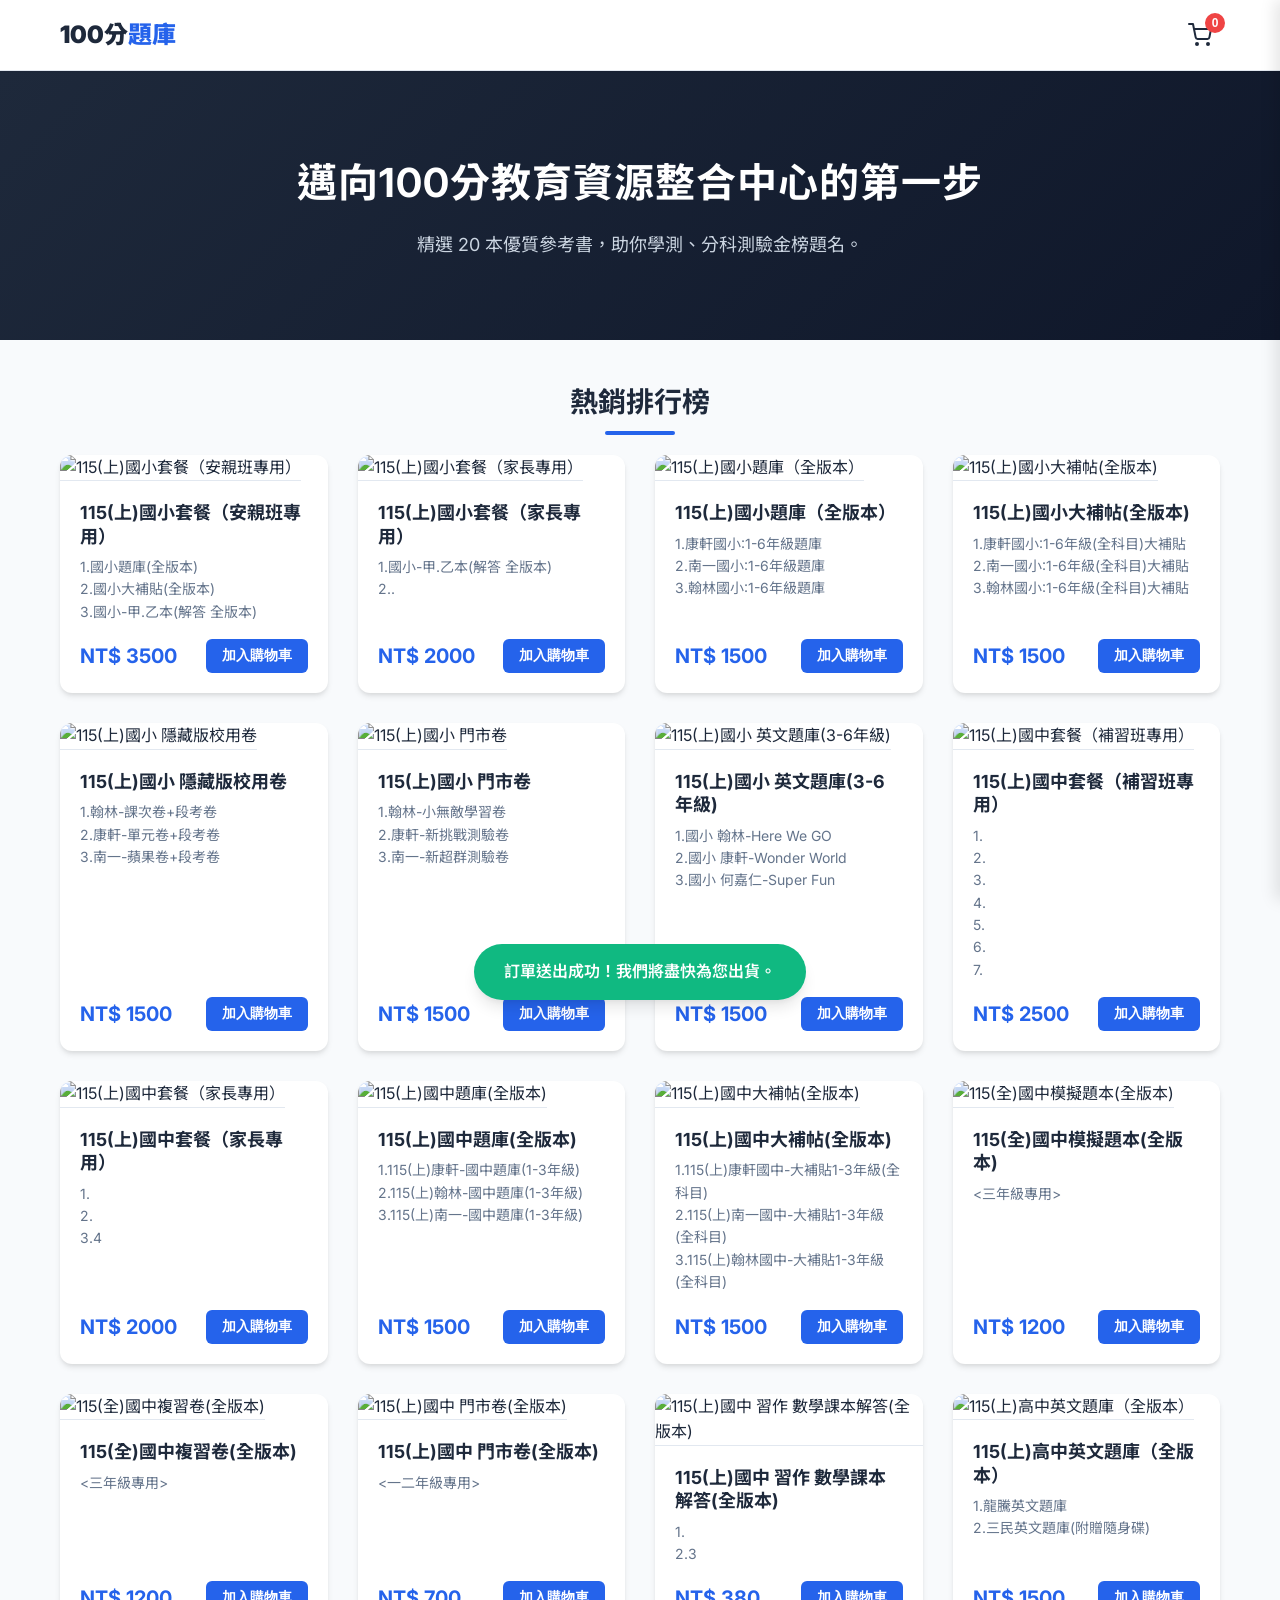
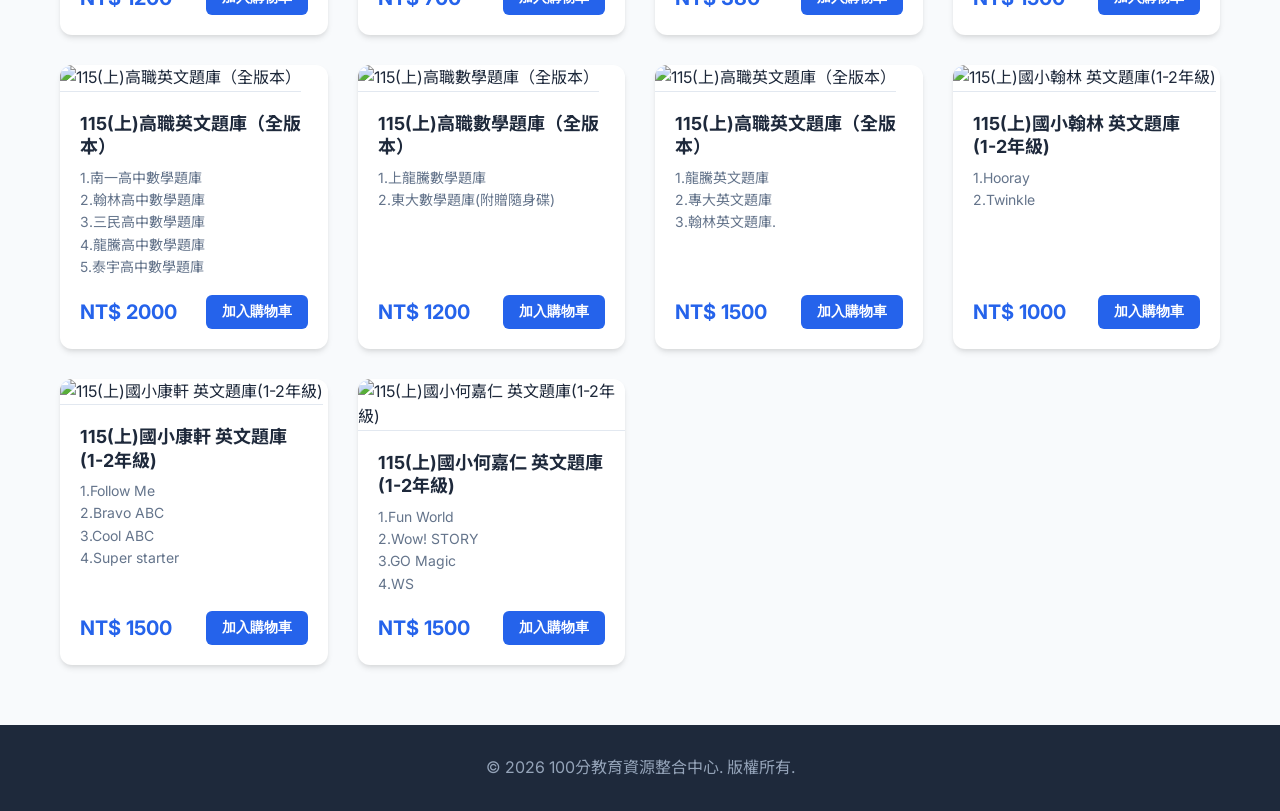
==== index.html @ 084a3f21 "第一版" ====
<!DOCTYPE html>
<html lang="zh-TW">

<head>
    <meta charset="UTF-8">
    <meta name="viewport" content="width=device-width, initial-scale=1.0">
    <title>100分教育資源整合中心 | 專為升學而生</title>
    <!-- Modern Typography from Google Fonts -->
    <link rel="preconnect" href="https://fonts.googleapis.com">
    <link rel="preconnect" href="https://fonts.gstatic.com" crossorigin>
    <link
        href="https://fonts.googleapis.com/css2?family=Inter:wght@400;500;600;700&family=Noto+Sans+TC:wght@400;500;700;900&display=swap"
        rel="stylesheet">
    <link rel="stylesheet" href="styles.css">
</head>

<body>
    <!-- Navbar -->
    <header class="navbar">
        <div class="container navbar-content">
            <h1 class="logo">100分<span>題庫</span></h1>
            <nav>
                <button id="cart-btn" class="cart-btn">
                    <svg xmlns="http://www.w3.org/2000/svg" width="24" height="24" viewBox="0 0 24 24" fill="none"
                        stroke="currentColor" stroke-width="2" stroke-linecap="round" stroke-linejoin="round">
                        <circle cx="9" cy="21" r="1"></circle>
                        <circle cx="20" cy="21" r="1"></circle>
                        <path d="M1 1h4l2.68 13.39a2 2 0 0 0 2 1.61h9.72a2 2 0 0 0 2-1.61L23 6H6"></path>
                    </svg>
                    <span id="cart-count">0</span>
                </button>
            </nav>
        </div>
    </header>

    <!-- Hero Section -->
    <section class="hero">
        <div class="container hero-content">
            <h2>邁向100分教育資源整合中心的第一步</h2>
            <p>精選 20 本優質參考書，助你學測、分科測驗金榜題名。</p>
        </div>
    </section>

    <!-- Main Content -->
    <main class="container">
        <div class="section-title">
            <h3>熱銷排行榜</h3>
        </div>
        <!-- Books Grid -->
        <div id="books-grid" class="books-grid">
            <!-- Books will be injected here by app.js -->
        </div>
    </main>

    <!-- Footer -->
    <footer>
        <div class="container">
            <p>&copy; 2026 100分教育資源整合中心. 版權所有.</p>
        </div>
    </footer>

    <!-- Cart Sidebar -->
    <div id="cart-sidebar" class="cart-sidebar">
        <div class="cart-header">
            <h2>購物車</h2>
            <button id="close-cart-btn" class="close-btn">&times;</button>
        </div>
        <div id="cart-items" class="cart-items">
            <!-- Cart items will be injected here -->
            <p class="empty-cart-msg">您的購物車是空的</p>
        </div>
        <div class="cart-footer">
            <div class="cart-total">
                <span>總計:</span>
                <span id="cart-total-price">NT$ 0</span>
            </div>
            <button id="checkout-btn" class="checkout-btn" disabled>前往結帳 (貨到付款)</button>
        </div>
    </div>

    <!-- Cart Overlay -->
    <div id="cart-overlay" class="cart-overlay"></div>

    <!-- Checkout Modal -->
    <div id="checkout-modal" class="modal">
        <div class="modal-content">
            <span id="close-modal-btn" class="close-btn">&times;</span>
            <h2>填寫收件資訊</h2>
            <p class="payment-note">⚠️ 本店目前僅提供<strong>貨到付款</strong>服務</p>
            <form id="checkout-form">
                <div class="form-group">
                    <label for="name">收件人姓名</label>
                    <input type="text" id="name" required placeholder="例如：王小明">
                </div>
                <div class="form-group">
                    <label for="phone">聯絡電話</label>
                    <input type="tel" id="phone" required placeholder="例如：0912345678">
                </div>
                <div class="form-group">
                    <label for="address">收件地址</label>
                    <input type="text" id="address" required placeholder="請填寫完整地址">
                </div>
                <button type="submit" class="submit-order-btn">確認送出訂單</button>
            </form>
        </div>
    </div>

    <!-- Success Toast -->
    <div id="toast" class="toast">訂單送出成功！我們將盡快為您出貨。</div>

    <!-- Scripts -->
    <script src="data.js"></script>
    <script src="app.js"></script>
</body>

</html>
---- styles.css ----
:root {
    --primary-color: #2563eb;
    --primary-hover: #1d4ed8;
    --secondary-color: #f8fafc;
    --text-color: #1e293b;
    --text-light: #64748b;
    --border-color: #e2e8f0;
    --bg-color: #ffffff;
    --danger-color: #ef4444;
    --success-color: #10b981;
    --border-radius: 12px;
    --shadow-sm: 0 1px 2px 0 rgba(0, 0, 0, 0.05);
    --shadow-md: 0 4px 6px -1px rgba(0, 0, 0, 0.1), 0 2px 4px -1px rgba(0, 0, 0, 0.06);
    --shadow-lg: 0 10px 15px -3px rgba(0, 0, 0, 0.1), 0 4px 6px -2px rgba(0, 0, 0, 0.05);
    --transition: all 0.3s ease;
}

* {
    margin: 0;
    padding: 0;
    box-sizing: border-box;
}

body {
    font-family: 'Inter', 'Noto Sans TC', sans-serif;
    color: var(--text-color);
    background-color: var(--secondary-color);
    line-height: 1.6;
    overflow-x: hidden;
}

.container {
    max-width: 1200px;
    margin: 0 auto;
    padding: 0 20px;
}

/* Navbar */
.navbar {
    background-color: var(--bg-color);
    border-bottom: 1px solid var(--border-color);
    position: sticky;
    top: 0;
    z-index: 100;
    box-shadow: var(--shadow-sm);
}

.navbar-content {
    display: flex;
    justify-content: space-between;
    align-items: center;
    height: 70px;
}

.logo {
    font-size: 24px;
    font-weight: 900;
    color: var(--text-color);
}

.logo span {
    color: var(--primary-color);
}

.cart-btn {
    background: none;
    border: none;
    cursor: pointer;
    position: relative;
    color: var(--text-color);
    transition: var(--transition);
    display: flex;
    align-items: center;
    padding: 8px;
}

.cart-btn:hover {
    color: var(--primary-color);
    transform: scale(1.05);
}

#cart-count {
    position: absolute;
    top: -2px;
    right: -5px;
    background-color: var(--danger-color);
    color: white;
    font-size: 12px;
    font-weight: bold;
    height: 20px;
    min-width: 20px;
    border-radius: 10px;
    display: flex;
    align-items: center;
    justify-content: center;
    padding: 0 4px;
}

/* Hero Section */
.hero {
    background: linear-gradient(135deg, #1e293b 0%, #0f172a 100%);
    color: white;
    padding: 80px 0;
    text-align: center;
    margin-bottom: 40px;
}

.hero h2 {
    font-size: 40px;
    font-weight: 700;
    margin-bottom: 16px;
    letter-spacing: 1px;
}

.hero p {
    font-size: 18px;
    color: #cbd5e1;
    max-width: 600px;
    margin: 0 auto;
}

/* Section Title */
.section-title {
    margin-bottom: 30px;
    text-align: center;
}

.section-title h3 {
    font-size: 28px;
    font-weight: 700;
    display: inline-block;
    position: relative;
}

.section-title h3::after {
    content: '';
    position: absolute;
    width: 50%;
    height: 4px;
    background-color: var(--primary-color);
    bottom: -10px;
    left: 25%;
    border-radius: 2px;
}

/* Books Grid */
.books-grid {
    display: grid;
    grid-template-columns: repeat(auto-fill, minmax(250px, 1fr));
    gap: 30px;
    margin-bottom: 60px;
}

.book-card {
    background-color: var(--bg-color);
    border-radius: var(--border-radius);
    overflow: hidden;
    box-shadow: var(--shadow-md);
    transition: var(--transition);
    display: flex;
    flex-direction: column;
}

.book-card:hover {
    transform: translateY(-8px);
    box-shadow: var(--shadow-lg);
}

.book-img {
    width: 100%;
    height: 350px;
    object-fit: cover;
    border-bottom: 1px solid var(--border-color);
    transition: var(--transition);
}

.book-card:hover .book-img {
    transform: scale(1.02);
}

.book-info {
    padding: 20px;
    flex-grow: 1;
    display: flex;
    flex-direction: column;
}

.book-title {
    font-size: 18px;
    font-weight: 700;
    margin-bottom: 8px;
    line-height: 1.3;
}

.book-desc {
    font-size: 14px;
    color: var(--text-light);
    margin-bottom: 16px;
    flex-grow: 1;
}

.book-footer {
    display: flex;
    justify-content: space-between;
    align-items: center;
    margin-top: auto;
}

.book-price {
    font-size: 20px;
    font-weight: 700;
    color: var(--primary-color);
}

.add-to-cart-btn {
    background-color: var(--primary-color);
    color: white;
    border: none;
    padding: 8px 16px;
    border-radius: 6px;
    font-weight: 600;
    cursor: pointer;
    transition: var(--transition);
    font-size: 14px;
}

.add-to-cart-btn:hover {
    background-color: var(--primary-hover);
}

.add-to-cart-btn:active {
    transform: scale(0.95);
}

/* Footer */
footer {
    background-color: #1e293b;
    color: #94a3b8;
    text-align: center;
    padding: 30px 0;
    margin-top: 40px;
}

/* Cart Sidebar */
.cart-sidebar {
    position: fixed;
    top: 0;
    right: -400px;
    width: 100%;
    max-width: 400px;
    height: 100vh;
    background-color: var(--bg-color);
    box-shadow: -5px 0 15px rgba(0, 0, 0, 0.1);
    z-index: 1000;
    transition: right 0.4s cubic-bezier(0.16, 1, 0.3, 1);
    display: flex;
    flex-direction: column;
}

.cart-sidebar.active {
    right: 0;
}

.cart-overlay {
    position: fixed;
    top: 0;
    left: 0;
    width: 100%;
    height: 100%;
    background-color: rgba(0, 0, 0, 0.5);
    backdrop-filter: blur(3px);
    z-index: 999;
    opacity: 0;
    visibility: hidden;
    transition: var(--transition);
}

.cart-overlay.active {
    opacity: 1;
    visibility: visible;
}

.cart-header {
    padding: 20px;
    border-bottom: 1px solid var(--border-color);
    display: flex;
    justify-content: space-between;
    align-items: center;
}

.close-btn {
    background: none;
    border: none;
    font-size: 28px;
    cursor: pointer;
    color: var(--text-light);
    transition: var(--transition);
    line-height: 1;
}

.close-btn:hover {
    color: var(--danger-color);
}

.cart-items {
    flex-grow: 1;
    padding: 20px;
    overflow-y: auto;
}

.empty-cart-msg {
    text-align: center;
    color: var(--text-light);
    margin-top: 50px;
}

.cart-item {
    display: flex;
    align-items: center;
    margin-bottom: 20px;
    padding-bottom: 20px;
    border-bottom: 1px solid var(--border-color);
    animation: slideIn 0.3s ease;
}

@keyframes slideIn {
    from { opacity: 0; transform: translateX(20px); }
    to { opacity: 1; transform: translateX(0); }
}

.cart-item-img {
    width: 60px;
    height: 80px;
    object-fit: cover;
    border-radius: 4px;
    margin-right: 15px;
}

.cart-item-info {
    flex-grow: 1;
}

.cart-item-title {
    font-weight: 600;
    font-size: 14px;
    margin-bottom: 4px;
}

.cart-item-price {
    color: var(--primary-color);
    font-weight: 600;
    margin-bottom: 8px;
}

.cart-item-controls {
    display: flex;
    align-items: center;
    gap: 10px;
}

.qty-btn {
    background-color: var(--secondary-color);
    border: 1px solid var(--border-color);
    width: 24px;
    height: 24px;
    border-radius: 4px;
    display: flex;
    align-items: center;
    justify-content: center;
    cursor: pointer;
    transition: var(--transition);
}

.qty-btn:hover {
    background-color: #e2e8f0;
}

.cart-item-qty {
    font-size: 14px;
    font-weight: 500;
}

.remove-btn {
    background: none;
    border: none;
    color: var(--danger-color);
    cursor: pointer;
    font-size: 12px;
    margin-left: auto;
    font-weight: 500;
}

.cart-footer {
    padding: 20px;
    border-top: 1px solid var(--border-color);
    background-color: var(--secondary-color);
}

.cart-total {
    display: flex;
    justify-content: space-between;
    font-size: 20px;
    font-weight: 700;
    margin-bottom: 20px;
}

.checkout-btn {
    width: 100%;
    background-color: var(--primary-color);
    color: white;
    border: none;
    padding: 15px;
    border-radius: var(--border-radius);
    font-size: 16px;
    font-weight: 600;
    cursor: pointer;
    transition: var(--transition);
}

.checkout-btn:hover:not(:disabled) {
    background-color: var(--primary-hover);
    transform: translateY(-2px);
    box-shadow: var(--shadow-md);
}

.checkout-btn:disabled {
    background-color: var(--text-light);
    cursor: not-allowed;
    opacity: 0.7;
}

/* Modal */
.modal {
    position: fixed;
    top: 0;
    left: 0;
    width: 100%;
    height: 100%;
    background-color: rgba(0, 0, 0, 0.6);
    backdrop-filter: blur(4px);
    z-index: 2000;
    display: flex;
    align-items: center;
    justify-content: center;
    opacity: 0;
    visibility: hidden;
    transition: var(--transition);
}

.modal.active {
    opacity: 1;
    visibility: visible;
}

.modal-content {
    background-color: var(--bg-color);
    padding: 30px;
    border-radius: var(--border-radius);
    width: 100%;
    max-width: 500px;
    box-shadow: var(--shadow-lg);
    position: relative;
    transform: scale(0.9);
    transition: transform 0.3s cubic-bezier(0.16, 1, 0.3, 1);
}

.modal.active .modal-content {
    transform: scale(1);
}

.modal-content h2 {
    margin-bottom: 10px;
    color: var(--text-color);
}

.payment-note {
    background-color: #fef3c7;
    color: #92400e;
    padding: 10px;
    border-radius: 6px;
    margin-bottom: 20px;
    font-size: 14px;
}

.form-group {
    margin-bottom: 15px;
}

.form-group label {
    display: block;
    margin-bottom: 5px;
    font-weight: 500;
    font-size: 14px;
}

.form-group input {
    width: 100%;
    padding: 10px 12px;
    border: 1px solid var(--border-color);
    border-radius: 6px;
    font-family: inherit;
    transition: var(--transition);
}

.form-group input:focus {
    outline: none;
    border-color: var(--primary-color);
    box-shadow: 0 0 0 3px rgba(37, 99, 235, 0.1);
}

.submit-order-btn {
    width: 100%;
    background-color: var(--success-color);
    color: white;
    border: none;
    padding: 14px;
    border-radius: 6px;
    font-size: 16px;
    font-weight: 600;
    cursor: pointer;
    margin-top: 10px;
    transition: var(--transition);
}

.submit-order-btn:hover {
    background-color: #059669;
}

/* Toast Notification */
.toast {
    position: fixed;
    bottom: -100px;
    left: 50%;
    transform: translateX(-50%);
    background-color: var(--success-color);
    color: white;
    padding: 15px 30px;
    border-radius: 30px;
    font-weight: 600;
    box-shadow: var(--shadow-lg);
    z-index: 3000;
    transition: bottom 0.4s cubic-bezier(0.16, 1, 0.3, 1);
}

.toast.show {
    bottom: 30px;
}

/* Responsive */
@media (max-width: 768px) {
    .books-grid {
        grid-template-columns: repeat(auto-fill, minmax(160px, 1fr));
        gap: 15px;
    }

    .book-img {
        height: 250px;
    }

    .book-title {
        font-size: 16px;
    }
    
    .book-info {
        padding: 12px;
    }
    
    .hero {
        padding: 40px 0;
    }
    
    .hero h2 {
        font-size: 28px;
    }
}
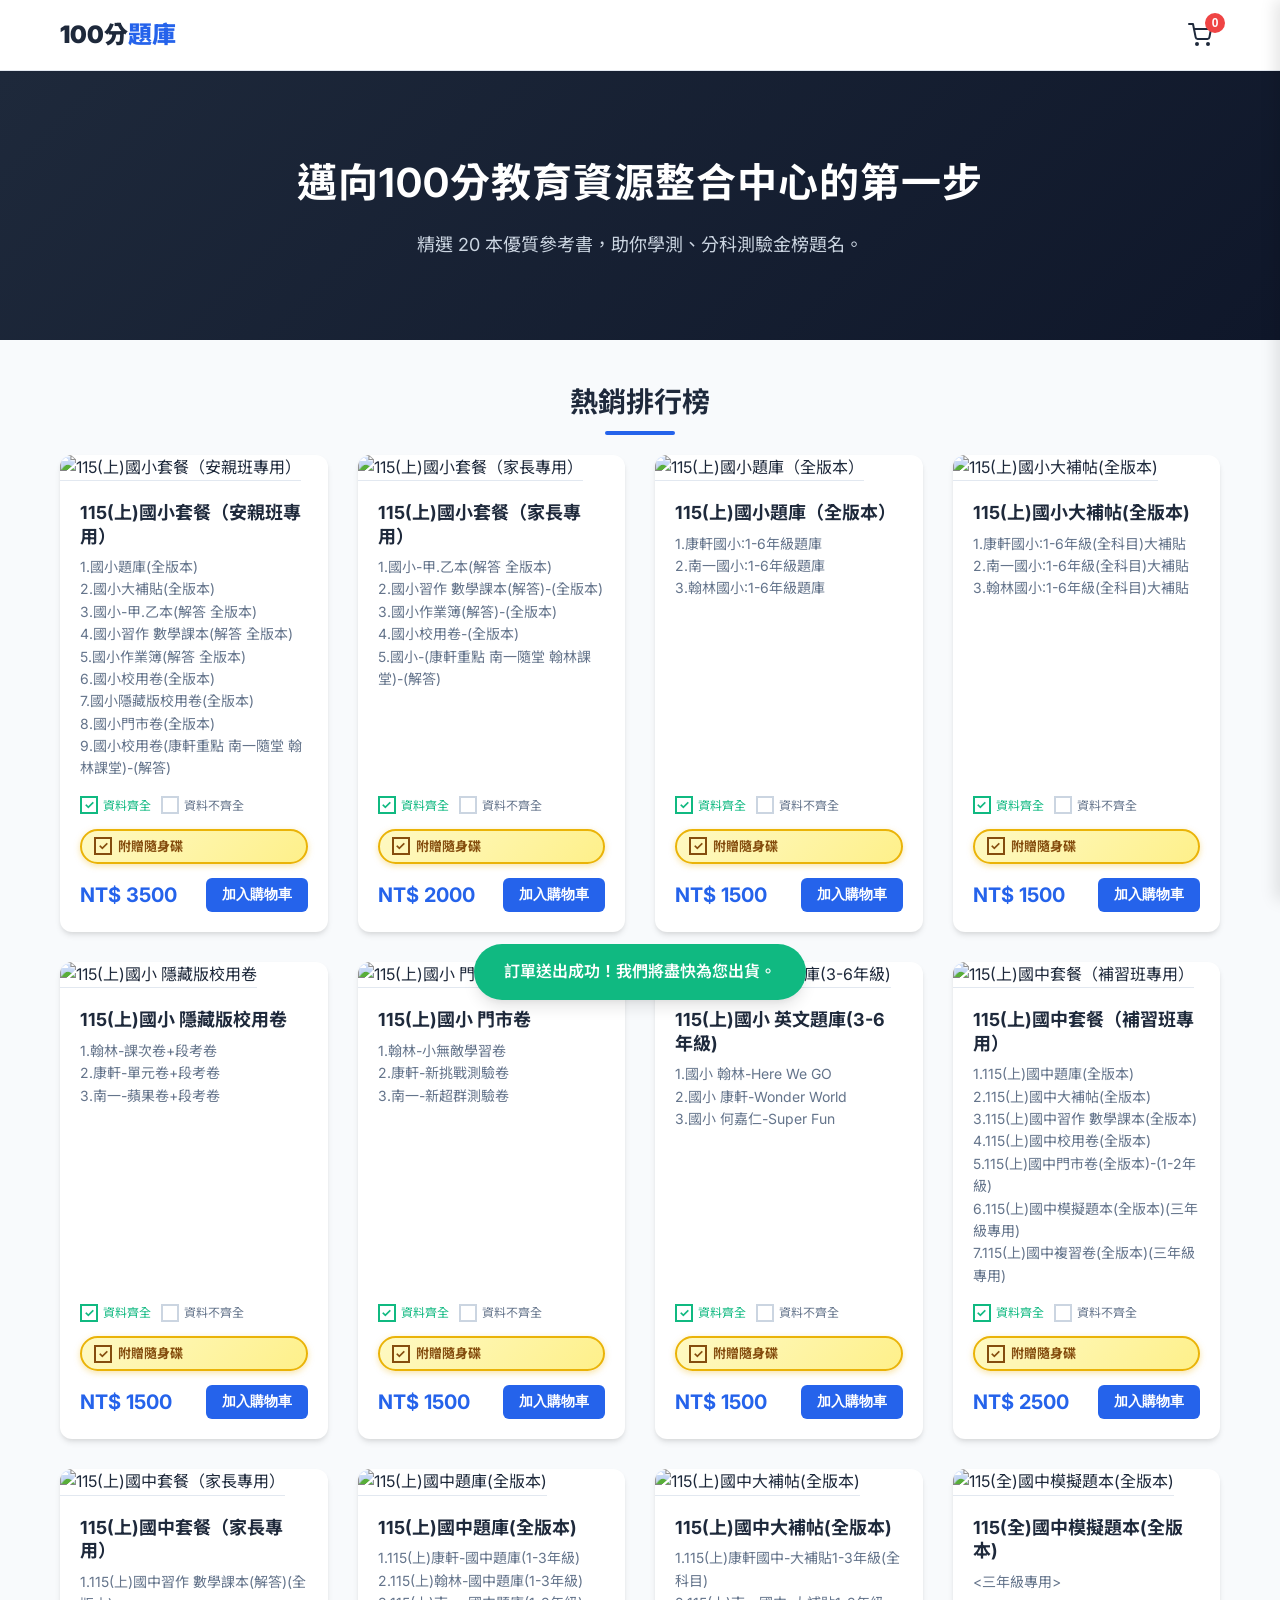
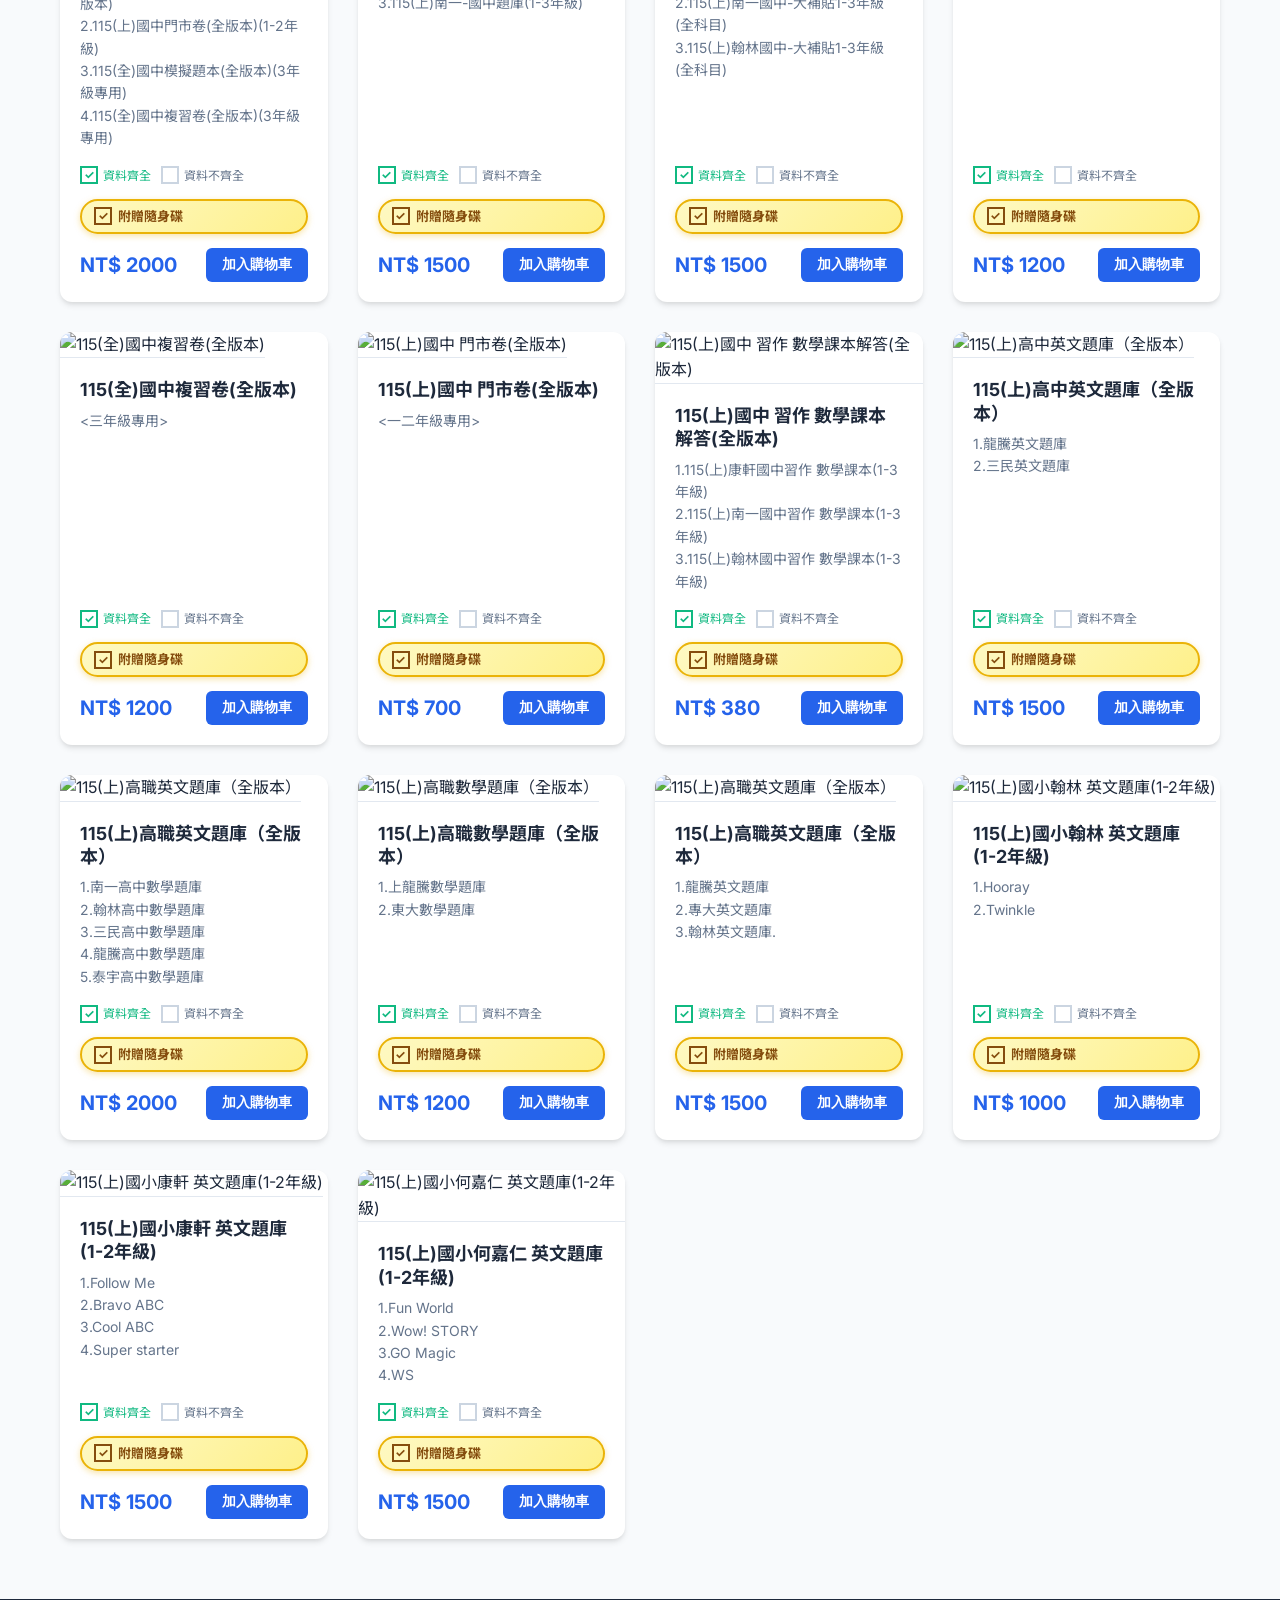
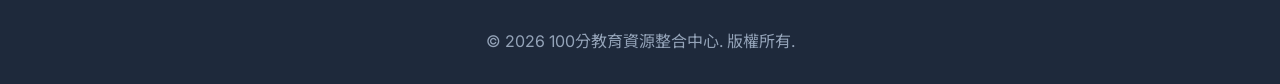
==== commit e8bd765f: "第二版" ====
--- a/index.html
+++ b/index.html
@@ -70,8 +70,12 @@
             <p class="empty-cart-msg">您的購物車是空的</p>
         </div>
         <div class="cart-footer">
+            <div class="cart-shipping">
+                <span>運費</span>
+                <span>NT$ 100</span>
+            </div>
             <div class="cart-total">
-                <span>總計:</span>
+                <span>總計 (含運):</span>
                 <span id="cart-total-price">NT$ 0</span>
             </div>
             <button id="checkout-btn" class="checkout-btn" disabled>前往結帳 (貨到付款)</button>
@@ -87,10 +91,23 @@
             <span id="close-modal-btn" class="close-btn">&times;</span>
             <h2>填寫收件資訊</h2>
             <p class="payment-note">⚠️ 本店目前僅提供<strong>貨到付款</strong>服務</p>
+            <p class="service-email">服務信箱：<a href="mailto:09112345678X@gmail.com">09112345678X@gmail.com</a></p>
+            <div class="order-summary">
+                <h3 class="order-summary-title">下單明細</h3>
+                <div id="order-summary-items"></div>
+                <div class="order-summary-total">
+                    <span>總金額</span>
+                    <span id="order-summary-total-price"></span>
+                </div>
+            </div>
             <form id="checkout-form">
                 <div class="form-group">
                     <label for="name">收件人姓名</label>
                     <input type="text" id="name" required placeholder="例如：王小明">
+                </div>
+                <div class="form-group">
+                    <label for="email">收件人信箱</label>
+                    <input type="email" id="email" required placeholder="例如：example@gmail.com">
                 </div>
                 <div class="form-group">
                     <label for="phone">聯絡電話</label>
--- a/styles.css
+++ b/styles.css
@@ -199,6 +199,77 @@
     flex-grow: 1;
 }
 
+/* Data status checkboxes */
+.data-status {
+    display: flex;
+    gap: 10px;
+    margin-bottom: 14px;
+}
+
+.status-item {
+    display: flex;
+    align-items: center;
+    gap: 5px;
+    font-size: 12px;
+    color: var(--text-light);
+}
+
+.checkbox-sq {
+    display: inline-flex;
+    align-items: center;
+    justify-content: center;
+    width: 18px;
+    height: 18px;
+    border: 2px solid #cbd5e1;
+    flex-shrink: 0;
+    font-size: 12px;
+    font-weight: 700;
+    line-height: 1;
+}
+
+.status-item.status-checked .checkbox-sq {
+    border-color: var(--success-color);
+    color: var(--success-color);
+}
+
+.status-item.status-checked {
+    color: var(--success-color);
+}
+
+/* USB badge */
+.usb-status {
+    display: inline-flex;
+    align-items: center;
+    gap: 6px;
+    margin-bottom: 14px;
+    padding: 5px 12px;
+    border-radius: 20px;
+    font-size: 13px;
+    font-weight: 700;
+    border: 2px solid #cbd5e1;
+    color: var(--text-light);
+}
+
+.usb-checkbox {
+    display: inline-flex;
+    align-items: center;
+    justify-content: center;
+    width: 18px;
+    height: 18px;
+    border: 2px solid currentColor;
+    flex-shrink: 0;
+    font-size: 12px;
+    font-weight: 700;
+    line-height: 1;
+}
+
+.usb-status.usb-yes {
+    background: linear-gradient(135deg, #fef9c3, #fef08a);
+    border-color: #eab308;
+    color: #854d0e;
+    box-shadow: 0 2px 6px rgba(234, 179, 8, 0.35);
+}
+
 .book-footer {
     display: flex;
     justify-content: space-between;
@@ -396,6 +467,14 @@
     background-color: var(--secondary-color);
 }
 
+.cart-shipping {
+    display: flex;
+    justify-content: space-between;
+    font-size: 13px;
+    color: var(--text-light);
+    margin-bottom: 8px;
+}
+
 .cart-total {
     display: flex;
     justify-content: space-between;
@@ -458,6 +537,8 @@
     border-radius: var(--border-radius);
     width: 100%;
     max-width: 500px;
+    max-height: 90vh;
+    overflow-y: auto;
     box-shadow: var(--shadow-lg);
     position: relative;
     transform: scale(0.9);
@@ -480,6 +561,93 @@
     border-radius: 6px;
     margin-bottom: 20px;
     font-size: 14px;
+}
+
+/* Order summary in modal */
+.order-summary {
+    background-color: var(--secondary-color);
+    border: 1px solid var(--border-color);
+    border-radius: 8px;
+    padding: 14px 16px;
+    margin-bottom: 20px;
+}
+
+.order-summary-title {
+    font-size: 14px;
+    font-weight: 700;
+    color: var(--text-color);
+    margin-bottom: 10px;
+}
+
+#order-summary-items {
+    max-height: 180px;
+    overflow-y: auto;
+}
+
+.order-summary-row {
+    display: flex;
+    align-items: baseline;
+    gap: 8px;
+    font-size: 13px;
+    padding: 4px 0;
+    border-bottom: 1px dashed var(--border-color);
+}
+
+.order-summary-row:last-child {
+    border-bottom: none;
+}
+
+.order-item-title {
+    flex: 1;
+    color: var(--text-color);
+    line-height: 1.4;
+}
+
+.order-item-qty {
+    color: var(--text-light);
+    white-space: nowrap;
+}
+
+.order-item-price {
+    font-weight: 600;
+    color: var(--primary-color);
+    white-space: nowrap;
+}
+
+.shipping-row .order-item-title {
+    color: var(--text-light);
+    font-style: italic;
+}
+
+.shipping-row .order-item-price {
+    color: var(--text-light);
+    font-weight: 500;
+}
+
+.order-summary-total {
+    display: flex;
+    justify-content: space-between;
+    align-items: center;
+    margin-top: 10px;
+    padding-top: 10px;
+    border-top: 2px solid var(--border-color);
+    font-weight: 700;
+    font-size: 15px;
+}
+
+.service-email {
+    font-size: 13px;
+    color: var(--text-light);
+    margin-bottom: 20px;
+}
+
+.service-email a {
+    color: var(--primary-color);
+    text-decoration: none;
+}
+
+.service-email a:hover {
+    text-decoration: underline;
 }
 
 .form-group {
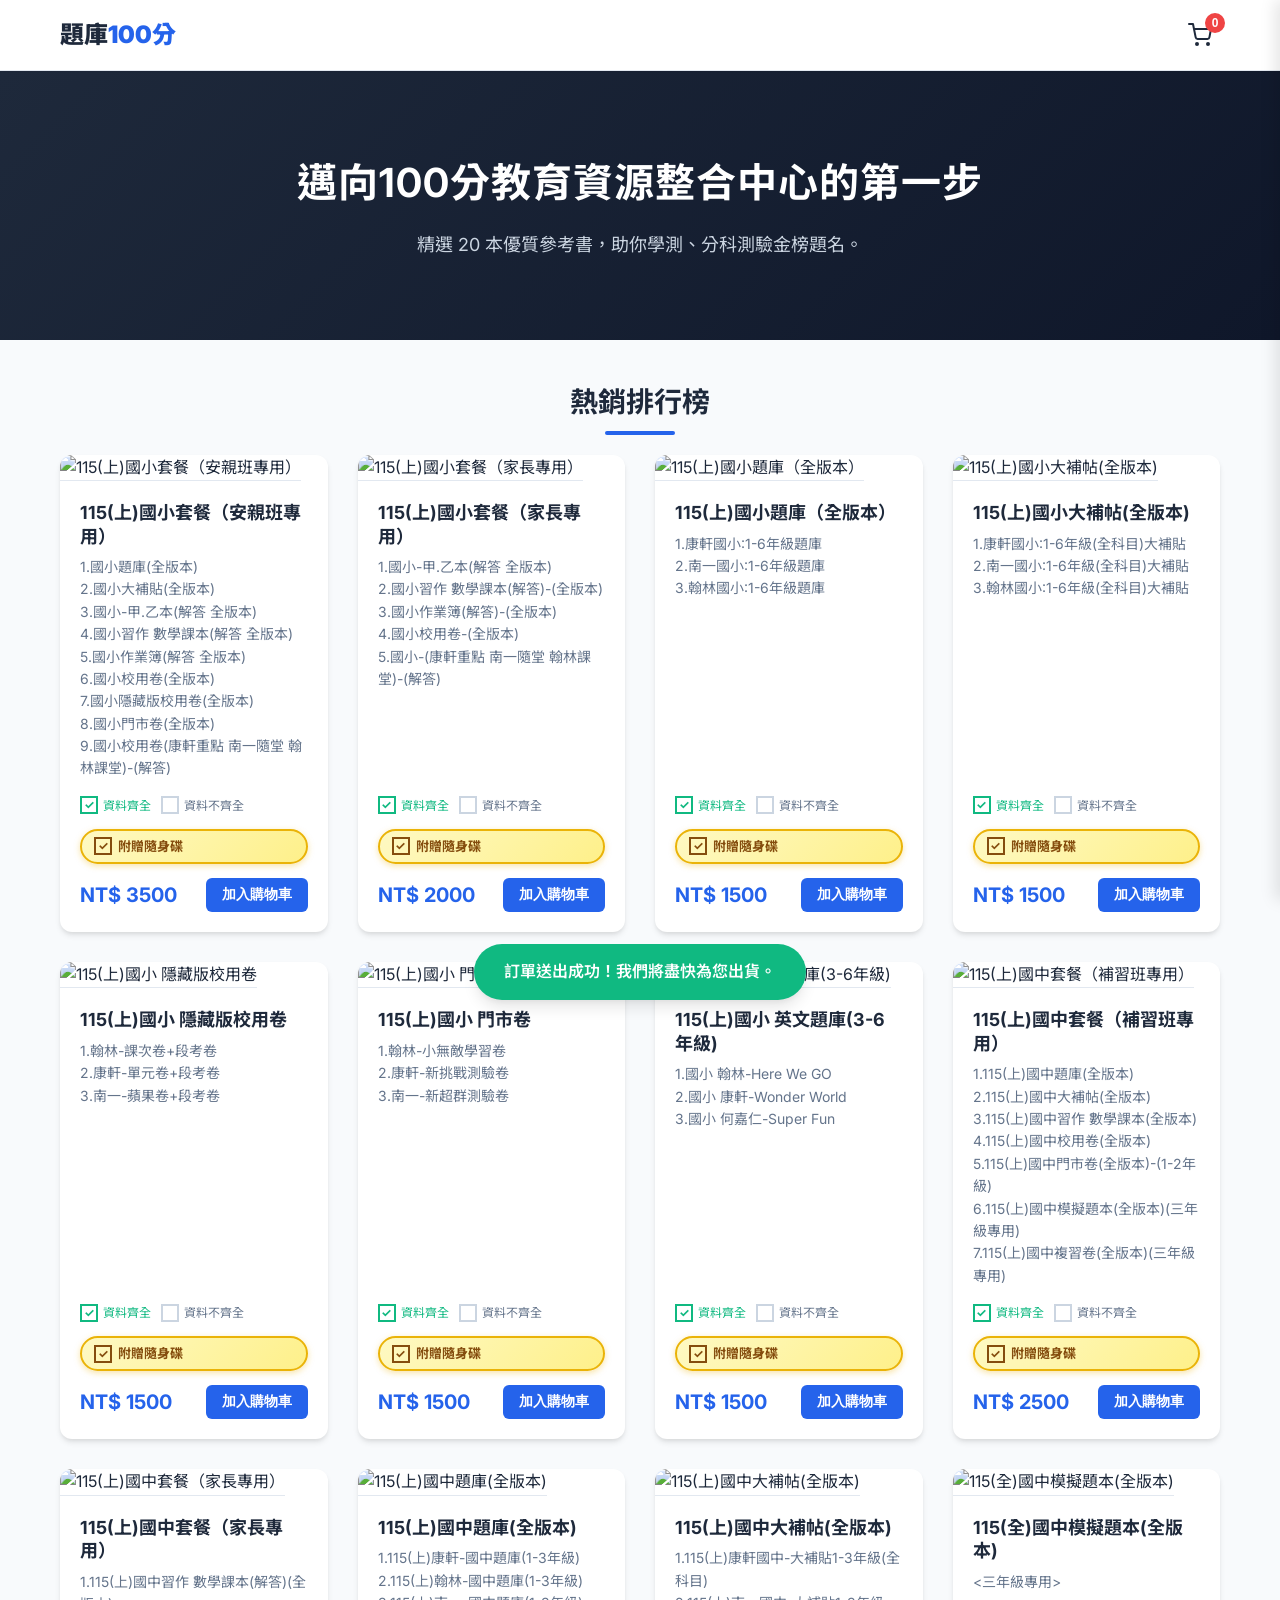
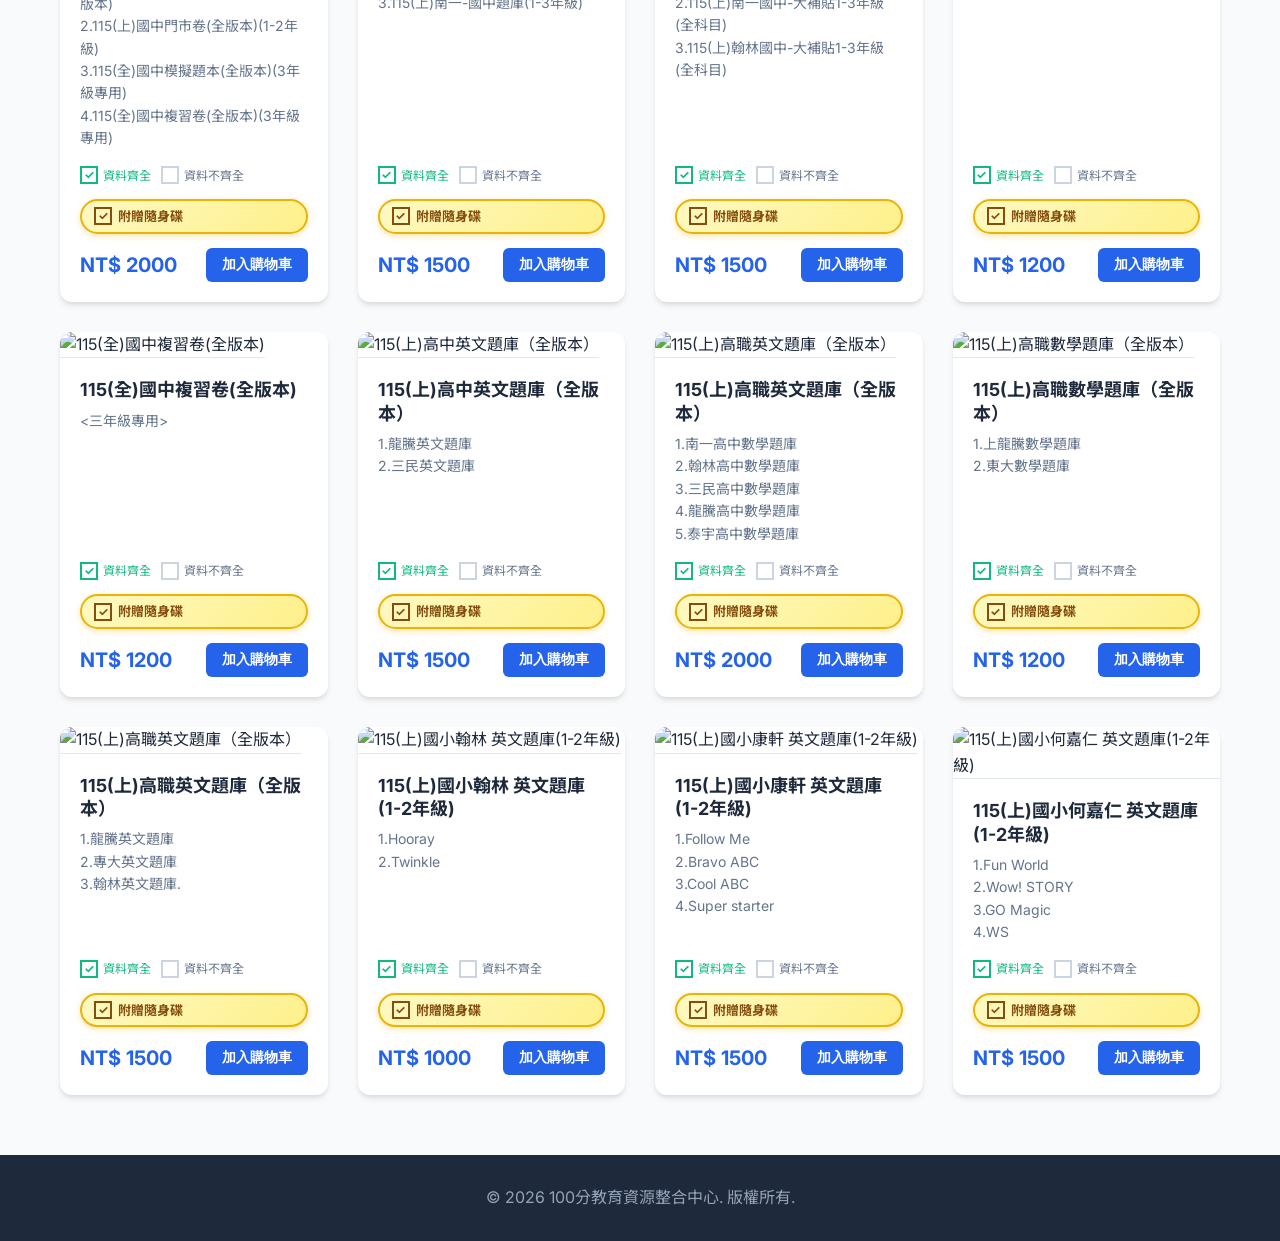
==== commit c3cd4030: "2版" ====
--- a/index.html
+++ b/index.html
@@ -18,7 +18,7 @@
     <!-- Navbar -->
     <header class="navbar">
         <div class="container navbar-content">
-            <h1 class="logo">100分<span>題庫</span></h1>
+            <h1 class="logo">題庫<span>100分</span></h1>
             <nav>
                 <button id="cart-btn" class="cart-btn">
                     <svg xmlns="http://www.w3.org/2000/svg" width="24" height="24" viewBox="0 0 24 24" fill="none"
